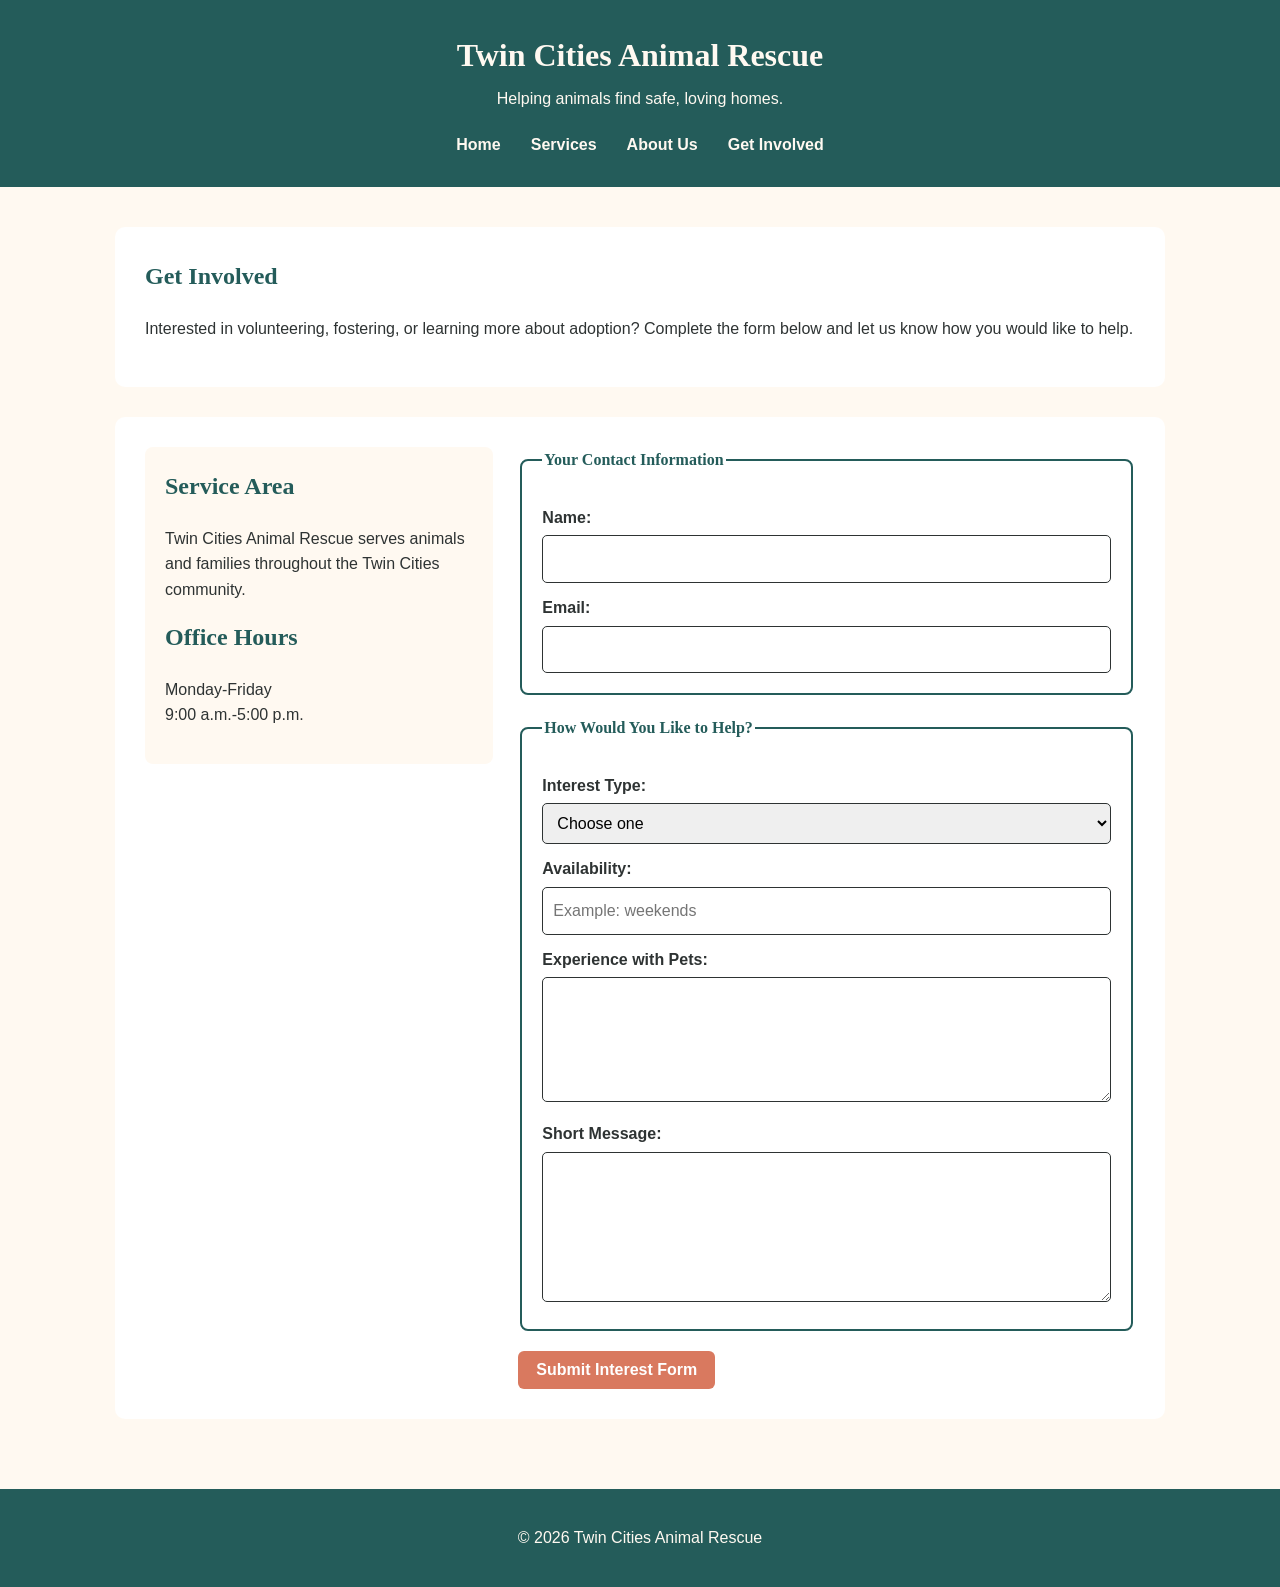
==== contact.html @ 5a2d32e7 "Add Twin Cities Animal Rescue website" ====
<!DOCTYPE html>
<html lang="en">

<head>
    <meta charset="UTF-8">
    <meta name="viewport" content="width=device-width, initial-scale=1.0">
    <title>Twin Cities Animal Rescue | Get Involved</title>
    <link rel="stylesheet" href="styles.css">
</head>

<body>

    <header>
        <div class="header-content">
            <h1>Twin Cities Animal Rescue</h1>
            <p>Helping animals find safe, loving homes.</p>
        </div>

        <nav aria-label="Main navigation">
            <ul>
                <li><a href="index.html">Home</a></li>
                <li><a href="services.html">Services</a></li>
                <li><a href="about.html">About Us</a></li>
                <li><a href="contact.html">Get Involved</a></li>
            </ul>
        </nav>
    </header>

    <main>

        <section>
            <h2>Get Involved</h2>
            <p>
                Interested in volunteering, fostering, or learning more
                about adoption? Complete the form below and let us know
                how you would like to help.
            </p>
        </section>

        <section class="contact-layout">

            <div class="contact-info">
                <h2>Service Area</h2>
                <p>
                    Twin Cities Animal Rescue serves animals and families
                    throughout the Twin Cities community.
                </p>

                <h2>Office Hours</h2>
                <p>
                    Monday-Friday<br>
                    9:00 a.m.-5:00 p.m.
                </p>
            </div>

            <form action="#" method="post">

                <fieldset>
                    <legend>Your Contact Information</legend>

                    <label for="name">Name:</label>
                    <input
                        type="text"
                        id="name"
                        name="name"
                        required>

                    <label for="email">Email:</label>
                    <input
                        type="email"
                        id="email"
                        name="email"
                        required>
                </fieldset>

                <fieldset>
                    <legend>How Would You Like to Help?</legend>

                    <label for="interest">Interest Type:</label>
                    <select id="interest" name="interest" required>
                        <option value="">Choose one</option>
                        <option value="volunteer">Volunteer</option>
                        <option value="foster">Foster</option>
                        <option value="adoption">
                            Adoption Information
                        </option>
                    </select>

                    <label for="availability">Availability:</label>
                    <input
                        type="text"
                        id="availability"
                        name="availability"
                        placeholder="Example: weekends"
                        required>

                    <label for="experience">
                        Experience with Pets:
                    </label>
                    <textarea
                        id="experience"
                        name="experience"
                        rows="4"
                        required></textarea>

                    <label for="message">Short Message:</label>
                    <textarea
                        id="message"
                        name="message"
                        rows="5"
                        maxlength="500"
                        required></textarea>

                </fieldset>

                <button type="submit">
                    Submit Interest Form
                </button>

            </form>

        </section>

    </main>

    <footer>
        <p>&copy; 2026 Twin Cities Animal Rescue</p>
    </footer>

</body>
</html>
---- styles.css ----
/* Twin Cities Animal Rescue
   Touchstone 3 - Visual Design and Responsive Layout
*/

/* ---------- Basic Page Styles ---------- */

* {
    box-sizing: border-box;
}

body {
    margin: 0;
    background-color: #FFF9F1;
    color: #2E3333;
    font-family: Arial, sans-serif;
    line-height: 1.6;
}

h1,
h2,
h3 {
    color: #245C5A;
    font-family: Georgia, serif;
}

h1 {
    margin-bottom: 5px;
}

h2 {
    margin-top: 0;
}

img {
    max-width: 100%;
    height: auto;
}


/* ---------- Header and Navigation ---------- */

header {
    background-color: #245C5A;
    color: #FFF9F1;
    padding: 20px;
    text-align: center;
}

header h1 {
    color: #FFF9F1;
    margin-top: 0;
}

.header-content p {
    margin-top: 0;
}

nav ul {
    display: flex;
    flex-direction: column;
    gap: 10px;
    list-style: none;
    margin: 20px 0 0;
    padding: 0;
}

nav a {
    color: #FFF9F1;
    font-weight: bold;
    text-decoration: none;
}

nav a:hover,
nav a:focus {
    text-decoration: underline;
}


/* ---------- Main Content ---------- */

main {
    max-width: 1100px;
    margin: 0 auto;
    padding: 20px;
}

section {
    margin-bottom: 25px;
    padding: 20px;
    background-color: #FFFFFF;
    border-radius: 10px;
}

.hero {
    display: flex;
    flex-direction: column;
    gap: 20px;
}

.hero picture,
.hero img {
    width: 100%;
}

.content-image {
    display: block;
    margin: 15px auto;
    border-radius: 10px;
}


/* ---------- Buttons ---------- */

.button,
button {
    display: inline-block;
    background-color: #D9795F;
    color: #FFFFFF;
    border: none;
    border-radius: 6px;
    padding: 10px 18px;
    font-family: Arial, sans-serif;
    font-size: 1rem;
    font-weight: bold;
    text-decoration: none;
    cursor: pointer;
}

.button:hover,
.button:focus,
button:hover,
button:focus {
    background-color: #245C5A;
}


/* ---------- Cards ---------- */

.card-container {
    display: flex;
    flex-direction: column;
    gap: 15px;
}

.card {
    padding: 18px;
    background-color: #FFF9F1;
    border-left: 5px solid #D9795F;
    border-radius: 8px;
}

.card h3 {
    margin-top: 0;
}


/* ---------- Figure and Media ---------- */

figure {
    margin: 0;
    text-align: center;
}

figure img {
    border-radius: 10px;
}

figcaption {
    margin-top: 8px;
    font-style: italic;
}

.media-player {
    width: 100%;
    max-width: 700px;
}


/* ---------- Contact Page and Form ---------- */

.contact-layout {
    display: flex;
    flex-direction: column;
    gap: 25px;
}

.contact-info {
    background-color: #FFF9F1;
    padding: 20px;
    border-radius: 8px;
}

form {
    width: 100%;
}

fieldset {
    margin-bottom: 20px;
    padding: 20px;
    border: 2px solid #245C5A;
    border-radius: 8px;
}

legend {
    color: #245C5A;
    font-family: Georgia, serif;
    font-weight: bold;
}

label {
    display: block;
    margin-top: 12px;
    margin-bottom: 5px;
    font-weight: bold;
}

input,
select,
textarea {
    width: 100%;
    padding: 10px;
    border: 1px solid #2E3333;
    border-radius: 5px;
    font: inherit;
}

textarea {
    resize: vertical;
}


/* ---------- Footer ---------- */

footer {
    background-color: #245C5A;
    color: #FFF9F1;
    padding: 20px;
    text-align: center;
}


/* ---------- Larger Screens ---------- */

@media (min-width: 768px) {

    header {
        padding: 30px;
    }

    nav ul {
        flex-direction: row;
        justify-content: center;
        gap: 30px;
    }

    main {
        padding: 40px 25px;
    }

    section {
        padding: 30px;
        margin-bottom: 30px;
    }

    .hero {
        flex-direction: row;
        align-items: center;
    }

    .hero-text,
    .hero picture {
        flex: 1;
    }

    .card-container {
        flex-direction: row;
    }

    .card {
        flex: 1;
    }

    .contact-layout {
        flex-direction: row;
        align-items: flex-start;
    }

    .contact-info {
        flex: 1;
    }

    .contact-layout form {
        flex: 2;
    }
}
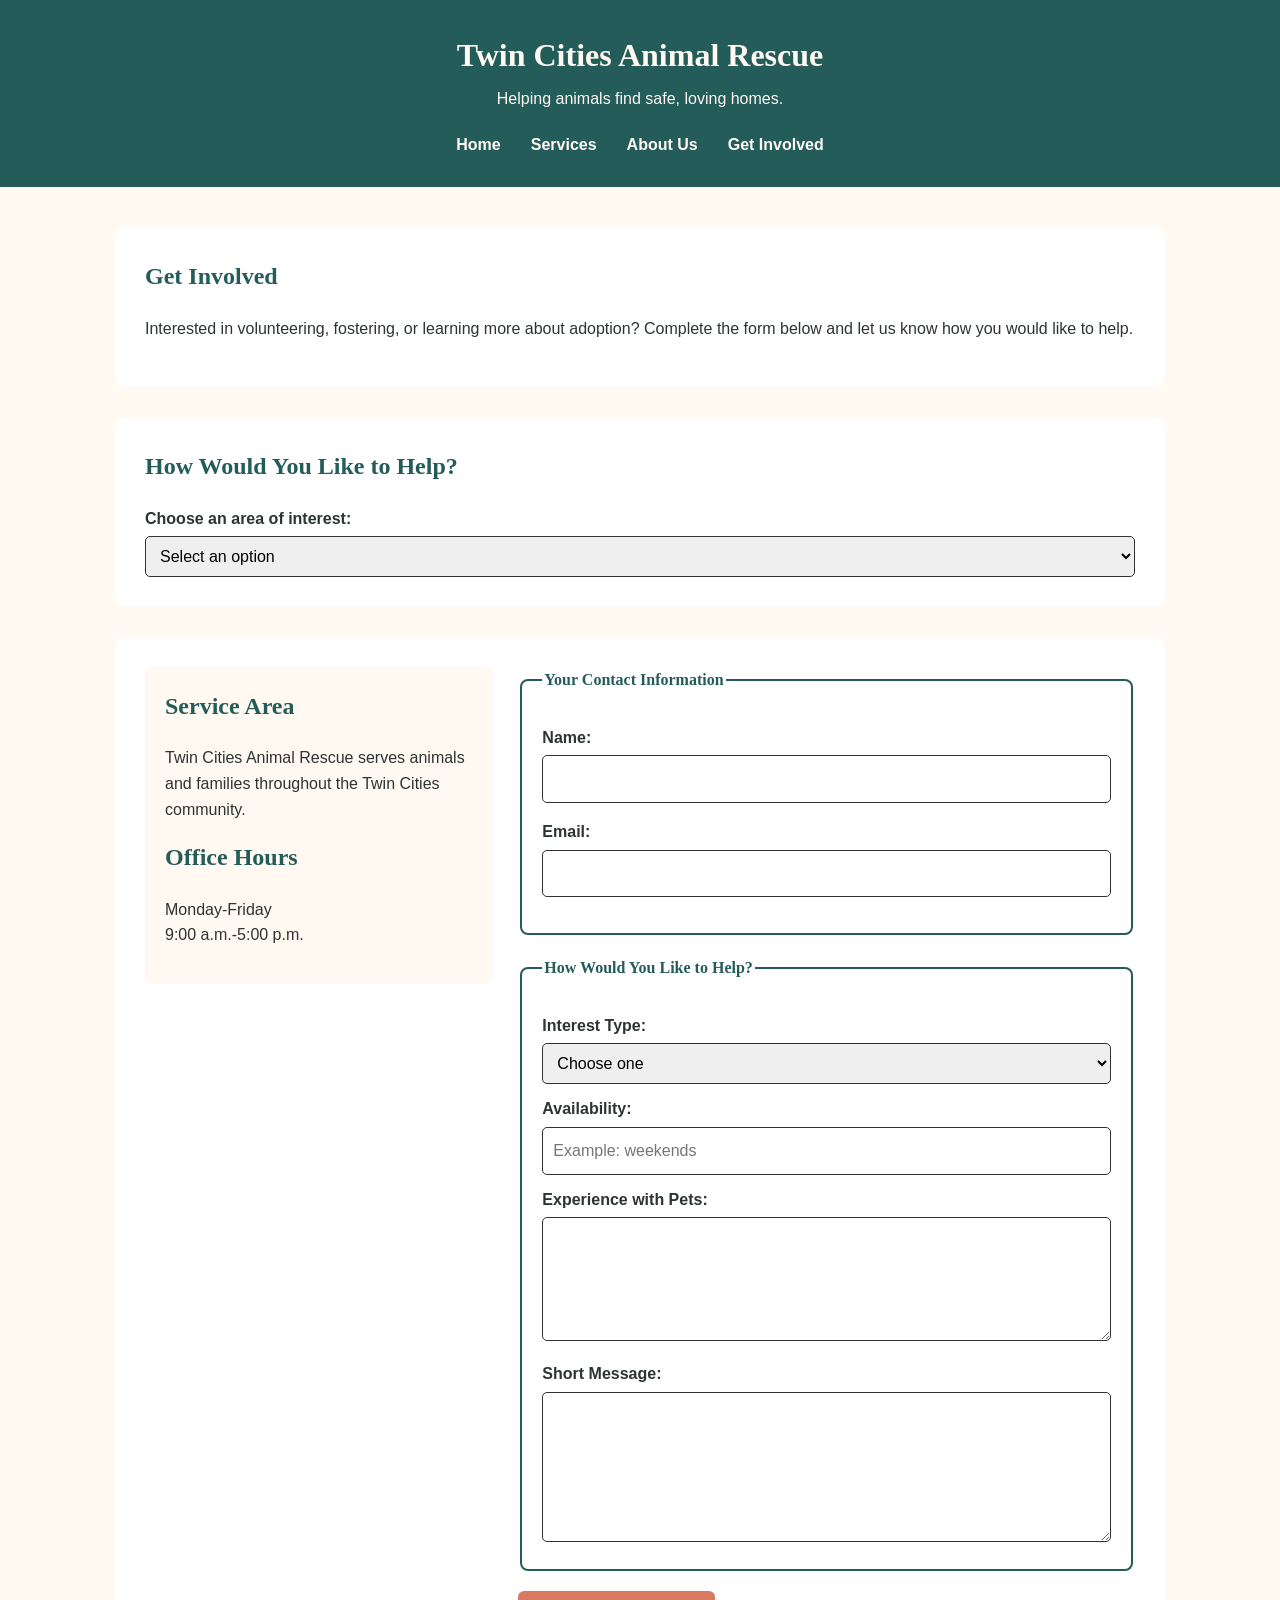
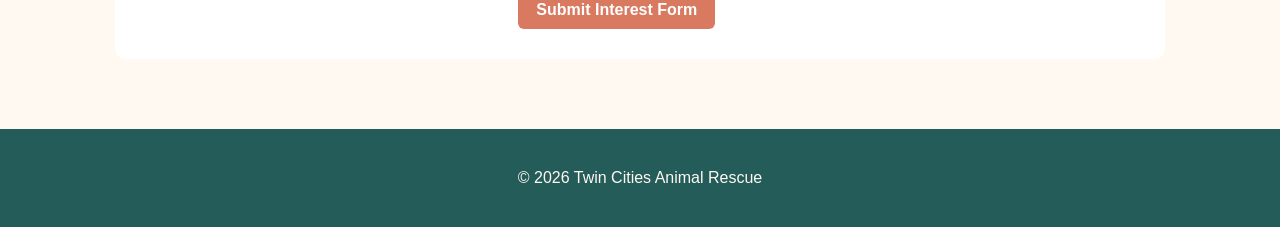
==== commit 0c140f02: "Add interactive feature and validation feedback" ====
--- a/contact.html
+++ b/contact.html
@@ -35,7 +35,21 @@
                 about adoption? Complete the form below and let us know
                 how you would like to help.
             </p>
-        </section>
+        </section> 
+        <section>
+    <h2>How Would You Like to Help?</h2>
+
+    <label for="interest-selector">Choose an area of interest:</label>
+
+    <select id="interest-selector">
+        <option value="">Select an option</option>
+        <option value="adopt">Adoption</option>
+        <option value="foster">Fostering</option>
+        <option value="volunteer">Volunteering</option>
+    </select>
+
+    <div id="interest-result" aria-live="polite"></div>
+</section>
 
         <section class="contact-layout">
 
@@ -64,13 +78,14 @@
                         id="name"
                         name="name"
                         required>
-
+<p id="name-error" class="error-message"></p>
                     <label for="email">Email:</label>
                     <input
                         type="email"
                         id="email"
                         name="email"
                         required>
+                    <p id="email-error" class="error-message"></p>
                 </fieldset>
 
                 <fieldset>
@@ -127,5 +142,6 @@
         <p>&copy; 2026 Twin Cities Animal Rescue</p>
     </footer>
 
+<script src="script.js"></script>
 </body>
-</html>+</html>
